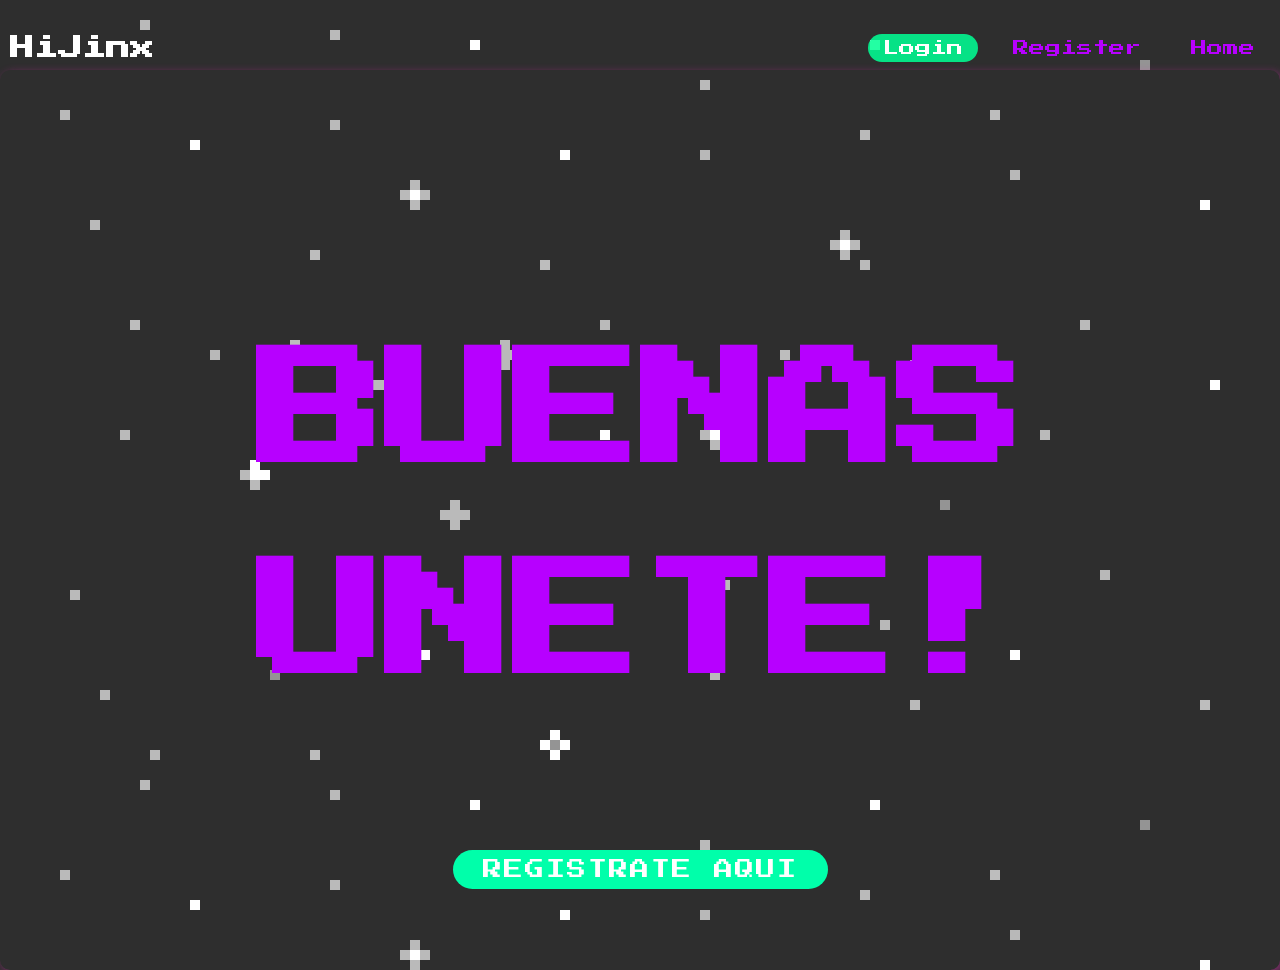
==== html/index.html @ 323b6ba0 "HiJinx v1 primer prototipo de Hijinx" ====
<!DOCTYPE html>
<html>
  <head>
    <meta charset="UTF-8">
    <meta http-equiv="X-UA-Compatible" content="IE=edge">
    <meta name="viewport" content="width=device-width, initial-scale=1.0">
    <title>HiJinx</title>
    <link href="https://fonts.googleapis.com/css2?family=Quantico&display=swap" rel="stylesheet"> 
    <link rel="stylesheet" href="../css/style_v2.css">
  </head>
  <body>
    <header id="header">
      <a href="#" class="logo">HiJinx</a>
      <ul>
        <li class="button" onclick="location='login.html'"><a href="#" class="active" >Login</a></li>
        <li class="button" onclick="location='crear cuenta.html'"><a href="#">Register</a></li>
        <li class="button" onclick="location='homepage.html'"><a href="#">Home</a></li>
      </ul>
    </header>
    <section>
      <h2 id="text">buenas <br><br><br>unete!</h2> 
      <a href="#" id="btn" onclick="location='crear cuenta.html'">REGISTRATE AQUI</a>
    </section>
  <script src="../js/script.js"></script>
  </body>
</html>
---- css/style_v2.css ----
@import url('https://fonts.googleapis.com/css2?family=Russo+One&display=swap');

@import url('https://fonts.googleapis.com/css2?family=Chakra+Petch:ital,wght@1,500&display=swap');

@import url('https://fonts.googleapis.com/css2?family=Syne+Mono&display=swap');

@import url('https://fonts.googleapis.com/css2?family=Press+Start+2P&family=Syne+Mono&display=swap');

@import url('https://fonts.googleapis.com/css2?family=Quantico&display=swap');


*
/*pagina de inicio*/
{

    margin: 0;
    padding: 0;
    box-sizing: border-box;
    font-family: 'Press Start 2P', cursive;

}
body
{
    background-image: url('../assets/img/fondo2.png');
    font: normal 12pt sans-serif;
    color:white;
    overflow-x: hidden;
    min-height: 100vh;
}

#header
{
  
    top:0;
    Left: 0;
    width: 100%;
    padding: 10px 10px ;
    display:flex;
    justify-content: space-between;
    align-items: center;
   
}

#header .logo
{
    font-family: 'Press Start 2P', cursive;
    color:rgb(255, 255, 255);
    font-weight: 700;
    font-size: 1.5em;
    text-decoration: none;
}

#header ul
{
    display:flex;
    justify-content: center;
    align-items: center;
}

#header ul li
{
    list-style: none;
    margin-left: 20px;
}

#header ul li a
{
    text-decoration: none;
    padding: 6px 15px;
    color: rgba(183, 0, 255);
    border-radius: 20px;
}

#header ul li a:hover, 
#header ul li a.active

    {
        background:rgba(0, 255, 149, 0.863);
        color:rgb(255, 255, 255);
    }

section
{
    position: relative;
    width: 100%;
    min-height: 100vh;
    display: flex;
    justify-content: center;
    align-items: center;
}

section img
{
    position: absolute;
    top: 0;
    left: 0;
    width: 100%;
    height: 100%;
    object-fit: cover;
    pointer-events: none;
}

section #text
{
   position:absolute;
    color: rgb(183, 0, 255);
    font-size: 10vw;
    text-align: center;
    line-height: 0.55em;
    font-family: 'Press Start 2P', cursive;
}

section #text span
{
    font-size: 0.50em;
    letter-spacing: 2px;
    font-weight: 400;
    font-family: 'Press Start 2P', cursive;
}

#btn
{
    text-decoration: none;
    display: inline-block;
    padding: 10px 30px;
    background-color:rgb(0, 255, 170);
    color: rgb(255, 255, 255) ;
    font-size: 1.2em;
    font-weight: 500;
    letter-spacing: 2px;
    border-radius: 30px;
    transform: translateY(350px);
}
#btn:hover
{
    background: rgb(255, 255, 255) ;
    color:rgb(0, 255, 170);
}

/*Aqui inicia el estilo de la parte de login y register:D*/



.container-form {
    width: 90%;
    height: 90vh;
    display: flex;
    justify-content: space-around;
    transition:  all .5s ease-out;
}

.welcome-back {
    display: flex;
    align-items: center;
    text-align: center;
}

.message {
    padding: 1rem;
}

.message h2 {
    font-size: 1.7rem;
    padding: 1rem 0;
}

.message button {
    padding: 1rem;
    font-weight: 400;
    background-color: #4fee4a;
    border-radius: 2rem;
    border: none;
    outline: none;
    cursor: pointer;
    font-size: .9rem;
    margin-top: 2rem;
    transition: all .3s ease-in;
    color: #fff;
}

.message button:hover {
    background-color: #ba4aee;
}

.formulario {
    width: 400px;
    padding: 1rem;
    margin: 2rem;
    background-color: rgba(180, 123, 255, 0.602);
    text-align: center;
}

.create-account {
    padding: 2.7rem 0;
    font-size: 1.7rem;
}

.iconos {
    width: 200px;
    display: flex;
    justify-content: space-around;
    margin: auto;
}


.border-icon {
    height: 20px;
    width: 20px;
    display: flex;
    align-items: center;
    justify-content: center;
    padding: 1.5rem;
    border: solid thin white;
    border-radius: 50%;
    font-size: 1.5rem;
    transition: all .3s ease-in;
}

.border-icon:hover{
    background-color: #ba4aee;
    cursor: pointer;
}

.cuenta-gratis {
    padding: 2rem 0;
}

.formulario input {
    width: 70%;
    display: block;
    margin: auto;
    margin-bottom: 2rem;
    background-color: transparent;
    border: none;
    border-bottom: white thin solid;
    text-align: center;
    outline: none;
    padding: .2rem 0;
    font-size: .9rem;
    color: rgb(255, 255, 255);
}

.formulario input::placeholder {
    color:white;
}

.formulario input[type="button"] {
    width: 60%;
    margin: auto;
    border: solid thin white;
    padding: .7rem;
    border-radius: 2rem;
    background-color: white;
    font-weight: 600;
    margin-top: 3rem;
    font-size: .8rem;
    cursor: pointer;
    color: #4fee4a;
}

.formulario input[type=submit] {
    width: 60%;
    margin: auto;
    border: solid thin white;
    padding: .7rem;
    border-radius: 2rem;
    background-color: white;
    font-weight: 600;
    margin-top: 3rem;
    font-size: .8rem;
    cursor: pointer;
    color: #4fee4a;
}

.sign-in {
    position: absolute;
    opacity: 0;
    visibility: hidden;
}

.sign-in.active {
    opacity: 1;
    visibility: visible;
}

.sign-up.active {
    opacity: 0;
    visibility: hidden;
}


/*////////////*/
/*inicio*/

*{
    margin:0;
    padding:0;
    box-sizing: border-box;
    font-family: 'Press Start 2P', cursive;
}

nav{
    height:70px;
    width:100%;
    padding: 0 2rem;
    display:flex;
    justify-content: space-between;
    background-color: rgb(255, 142, 255);
    box-shadow: 0px 1px 3px rgb(196, 255, 216);
    position:sticky;
    top:0;
    z-index:99;
}

nav .nav-left, nav .nav-right{
    display:flex;
    align-items: center;
}

nav .nav-left > img{
    width:40px;
}

nav .nav-left > input{
    height:40px;
    padding:5px 10px;
    border:none;
    border-radius: 25px;
    outline:none;
    background-color: rgb(147, 255, 156);
    margin-left: 10px;
}

nav .nav-middle{
    display:flex;
    align-items:flex-end;
    padding-bottom: 5px;
}

nav .nav-middle a{
    text-decoration: none;
    color: white;
    padding:10px;
    margin:0px 10px;
}

nav .nav-middle a.active{
    color:rgb(255, 72, 240);
    position:relative;
}

nav .nav-middle a.active::after{
    content:'';
    width:100%;
    height:3px;
    position:absolute;
    bottom:0;
    left:0;
    background:rgb(180, 67, 255);
}

nav .nav-middle a > i{
    font-size: 25px;
}

nav .nav-right .profile, .container .left-panel .profile{
    background: url('../assets/img/dp.jpg');
    height:30px;
    width:30px;
    background-size: cover;
    border-radius: 50%;
    cursor: pointer;
}

nav .nav-right a{
    text-decoration: none;
    color:white;
    height:40px;
    width:40px;
    border-radius: 50%;
    background:rgb(15, 255, 135);
    display:grid;
    place-items: center;
    margin-left:1rem;
}

nav .nav-right a > i{
    font-size:18px;
}


.container{
    display:flex;
}

.container .left-panel, .container .right-panel{
    position: sticky;
    top:70px;
    width:250px;
    height:calc(100vh - 70px);
}

.container .left-panel ul{
    padding:10px 0px;
}

.container .left-panel ul li{
    list-style: none;
    display: flex;
    padding:.7rem 1rem;
    align-items: center;
    transition: .3s;
    border-radius: 5px;
    cursor: pointer;
}

.container .left-panel ul li:hover{
    background:rgb(191, 255, 200);
}

.container .left-panel ul li > p{
    margin-left: 10px;
}

.container .left-panel ul li > i{
    font-size:20px;
    color:rgb(204, 0, 255);
}

.container .left-panel ul li > i.fa-calendar-week{
    color:rgb(255, 71, 230);
}

.container .left-panel ul li i.fa-briefcase{
    color:rgb(20, 224, 20);
}

.container .left-panel ul li i.fa-star{
    color:rgb(62, 59, 255);
}

.container .left-panel ul li i.fa-hands-helping{
    color:rgb(22, 5, 170);
}

.container .left-panel .footer-links{
    padding:5px 1rem;
}

.container .left-panel .footer-links a{
    text-decoration: none;
    color:white;
    font-size:12px;
}

.middle-panel{
    flex:1;
    display:flex;
    flex-direction: column;
    align-items:center;
}

.middle-panel .story-section{
    display:flex;
    padding:1rem;
}

.middle-panel .story-section .story{
    width:120px;
    height:200px;
    border-radius: 10px;
    position: relative;
    overflow:hidden;
    cursor: pointer;
    margin:0px 5px;
    box-shadow: 0 0 5px 5px rgba(231, 134, 255, 0.397);
    background:#fff;
}

.middle-panel .story-section .story > img{
    height:100%;
    transition:.3s ease-in;
}

.middle-panel .story-section .story:hover > img{
    transform:scale(1.05);
}

.middle-panel .story-section .story .dp-container{
    width:40px;
    height:40px;
    border-radius: 50%;
    overflow:hidden;
    position:absolute;
    top:10px;
    left:10px;
    border:rgb(173, 31, 255) 4px solid; 
}

.middle-panel .story-section .story .dp-container > img{
    width:100%;
    height:100%;
}

.middle-panel .story-section .story .name{
    position:absolute;
    bottom:0px;
    left:0px;
    padding:5px;
    color:rgb(255, 47, 169);
    font-weight:bold;
}

.middle-panel .story-section .story.create .dp-image{
    height:80%;
    overflow:hidden;
}

.middle-panel .story-section .story.create .dp-image img{
    width:100%;
}

.middle-panel .story-section .story.create .dp-container{
    top:70%;
    left:50%;
    transform: translateX(-50%);
    display:grid;
    place-items: center;
    background:rgb(189, 22, 255);
    border:4px solid #fff;
}

.middle-panel .story-section .story.create .dp-container i{
    color: rgb(255, 255, 255);
}

.middle-panel .story-section .story.create .name{
    color: rgb(255, 255, 255);
    font-size:15px;
    left:10px;
}

.post{
    width:550px;
    background:rgb(171, 255, 209);
    border-radius:10px;
    padding:10px;
    margin:10px;
}

.post .post-top{
    display:flex;
    align-items: center;
    padding:10px;
}

.post .post-top .dp{
    width:40px;
    height:40px;
    border-radius: 50%;
    overflow:hidden;
}

.post .post-top .dp > img{
    width:100%;
    cursor:pointer;
}

.post .post-top .post-info{
    margin-left:10px;    
    font-weight: bold;
}

.post .post-top .post-info .name{
    cursor:pointer;
    font-size:16px;
}

.post .post-top .post-info .time{
    font-size:12px;
    cursor:pointer;
}

.post .post-top i{
    margin-left:auto;
    cursor: pointer;
}

.post .post-top > input{
    height:40px;
    padding:5px 10px;
    border-radius:25px;
    outline:none;
    border:none;
    flex:1;
    background:rgb(245, 195, 255);
    margin-left:10px;
}

.post .post-content{
    font-size:16px;
    font-weight:normal;
    padding:10px;
}

.post .post-content > img{
    width:100%;
    margin:5px 0px;
}

.post .post-bottom{
    box-shadow: 1px solid rgb(100, 255, 126);
    display:flex;
    justify-content: space-between;
    padding:5px 5px 0px 5px;
}

.post .post-bottom .action{
    padding:10px;
    border-radius:10px;
    transition: .3s ease-in;
    cursor: pointer;
}

.post .post-bottom .action:hover{
    background:rgb(61, 255, 93);
}

.post.create .post-bottom > .action{
    color:rgb(178, 68, 221);
}

.container .right-panel{
    padding:1rem;
}

.right-panel .pages-section,
.right-panel .friends-section{
    margin:1rem 0px;
}

.right-panel .pages-section h4,
.right-panel .friends-section h4{
    margin-bottom:10px;
}

.right-panel .pages-section .page,
.right-panel .friends-section .friend{
    display: flex;
    align-items:center;
    text-decoration: none;
    transition: .3s ease-in-out;
    border-radius: 5px;
    padding:7px 10px;
    color:rgb(255, 255, 255);
}

.right-panel .pages-section .page:hover,
.right-panel .friends-section .friend:hover{
    background:rgb(231, 189, 255);
}

.right-panel .pages-section .page > .dp,
.right-panel .friends-section .friend > .dp{
    height:40px;
    width:40px;
    border-radius: 50%;
    overflow:hidden;
    cursor: pointer;
}

.right-panel .pages-section .page > .dp > img, 
.right-panel .friends-section .friend > .dp > img{
    width:100%;
}

.right-panel .pages-section .name, .right-panel .friends-section .name{
    font-size:18px;
    cursor:pointer;
    margin-left:8px;
}


header {
display: none;
margin-top: 2%;
color: white;
text-align: center;
}
select {
margin-bottom: 2%;    
}
textarea {
margin: 0px;
width: 80%; height: 85px;
background-color: rgb(255, 255, 255);    
font-size: 16px;    
overflow: auto;    
vertical-align: bottom;    
}
h2 {
text-align: center;
text-transform: uppercase;
}
#everything {
margin: 5%;    
width: 90%;
height: 35em;
}
#functions {
width: 45%;
float: left;    
height: 88%;
overflow: auto;
}
#msgs_display {
width: 45%;
float: right;
height: 88%;
}
input[type="button"]:hover, input[type="color"]{
background-color: rgb(245, 90, 224);
cursor: pointer;
}
input[type="color"] {
vertical-align: bottom;
width: 40px;
}
input[type="button"]  {
border-radius: 10px;
padding: 5px;
}
#btn_container {        
text-align: center;    
margin-top: 15px;
margin-bottom: 15px;
}
#users_container {
border-radius: 5px;
border: solid 1px rgb(52, 247, 156);
background-color: rgb(125, 212, 241);    
height: 100%;
overflow: auto;
padding: 10px 0px 0px 10px;
}
#users_display {
height: 30%; width: 40%;
margin-top: 5%;    
color: white;
}
#msgs_container {    
margin-top: 5%;
height: 70%; width: 100%;
background-color: lightblue;    
border: solid 1px rgb(197, 30, 147);    
overflow-wrap: anywhere;
overflow: auto;
}
.error {
color: red;
font-size: 12px;
font-weight: bolder;
margin-left: 1%;
}
section {
background: transparent;
border-radius: 10px;
padding: 2%;
margin: auto;
box-shadow: 3px 3px 10px rgba(247, 41, 195, 0.445);
}

.scrollbar::-webkit-scrollbar {
width: 8px;
}  
.scrollbar::-webkit-scrollbar-track {
box-shadow: inset 0 0 5px grey; 
border-radius: 10px;
}
.scrollbar::-webkit-scrollbar-thumb {
background: grey;    
border-radius: 10px;
}
.scrollbar::-webkit-scrollbar-thumb:hover {
background: #b30000; 
}




/* Handle */

::-webkit-scrollbar-thumb {
	background: #888;
}


/* Handle on hover */

::-webkit-scrollbar-thumb:hover {
	background: #555;
}

@media(max-width: 576px) {
	.contacts_card {
		margin-bottom: 15px !important;
	}
}
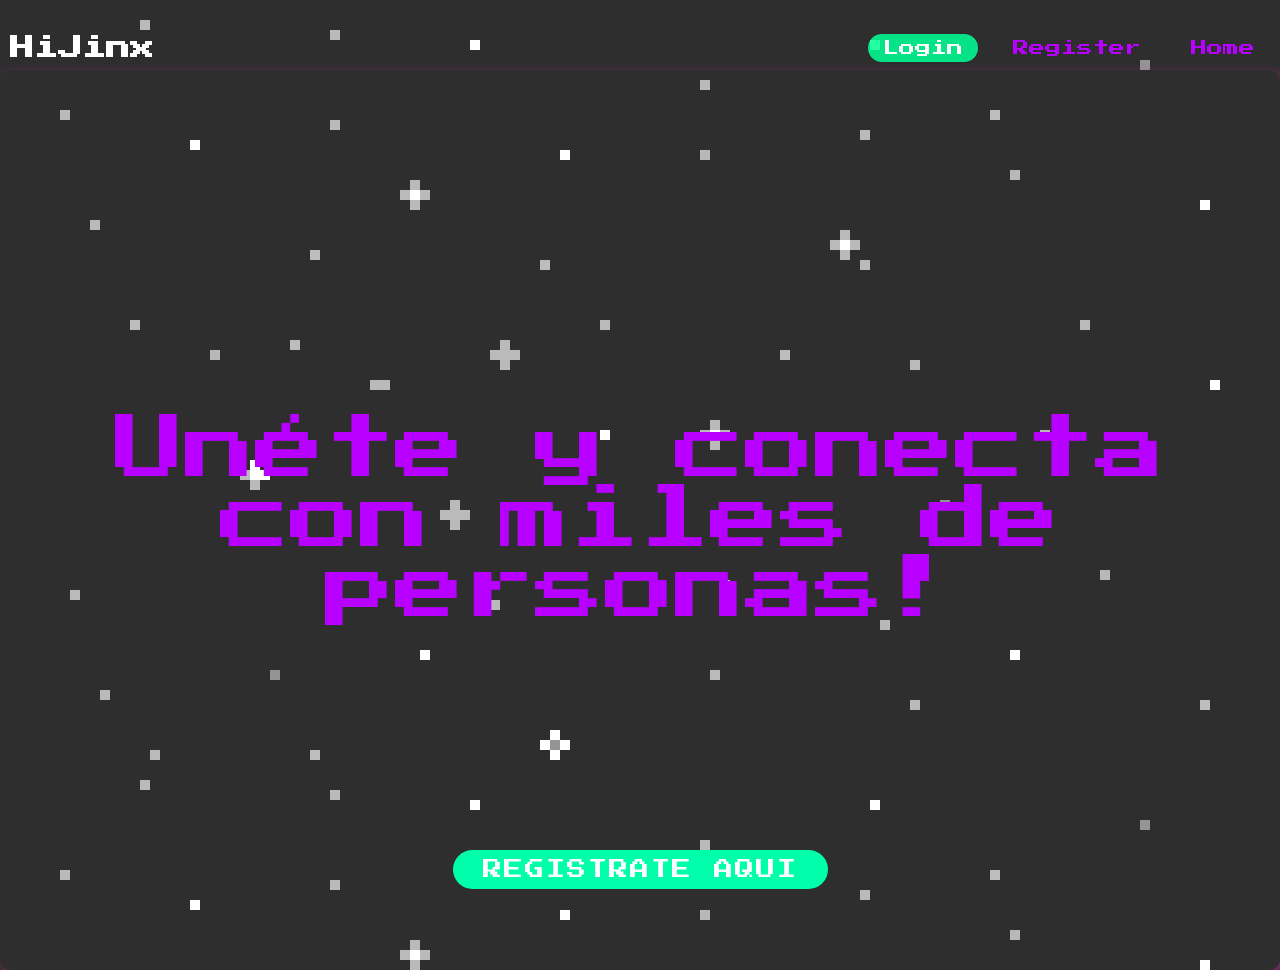
==== commit 54133590: "PHP Addition Añadí versiones php de la página para optimizar el uso de la barra de navegación y otra" ====
--- a/html/index.html
+++ b/html/index.html
@@ -18,7 +18,7 @@
       </ul>
     </header>
     <section>
-      <h2 id="text">buenas <br><br><br>unete!</h2> 
+      <p id="text">Unéte y conecta con miles de personas!</p> 
       <a href="#" id="btn" onclick="location='crear cuenta.html'">REGISTRATE AQUI</a>
     </section>
   <script src="../js/script.js"></script>
--- a/css/style_v2.css
+++ b/css/style_v2.css
@@ -24,7 +24,7 @@
     background-image: url('../assets/img/fondo2.png');
     font: normal 12pt sans-serif;
     color:white;
-    overflow-x: hidden;
+    overflow: hidden;
     min-height: 100vh;
 }
 
@@ -104,9 +104,8 @@
 {
    position:absolute;
     color: rgb(183, 0, 255);
-    font-size: 10vw;
+    font-size: 5.5vw;
     text-align: center;
-    line-height: 0.55em;
     font-family: 'Press Start 2P', cursive;
 }
 
@@ -227,7 +226,6 @@
 
 .formulario input {
     width: 70%;
-    display: block;
     margin: auto;
     margin-bottom: 2rem;
     background-color: transparent;
@@ -243,8 +241,18 @@
 .formulario input::placeholder {
     color:white;
 }
-
-.formulario input[type="button"] {
+button{
+    border: solid thin white;
+    padding: .7rem;
+    border-radius: 2rem;
+    background-color: white;
+    font-weight: 600;
+    font-size: .8rem;
+    cursor: pointer;
+    color: #4fee4a;
+    margin: 5px
+}
+.formulario input[type="button"]{
     width: 60%;
     margin: auto;
     border: solid thin white;
@@ -271,6 +279,19 @@
     cursor: pointer;
     color: #4fee4a;
 }
+input[type=checkbox] {
+    appearance: none;
+    width: 5%;
+    margin:  0px 5px;
+    border: solid thin white;
+    padding: .6rem;
+    border-radius: 2rem;
+    cursor: pointer;
+}
+input[type=checkbox]:checked {
+    background-color: #4fee4a;
+    color: white;
+}
 
 .sign-in {
     position: absolute;
